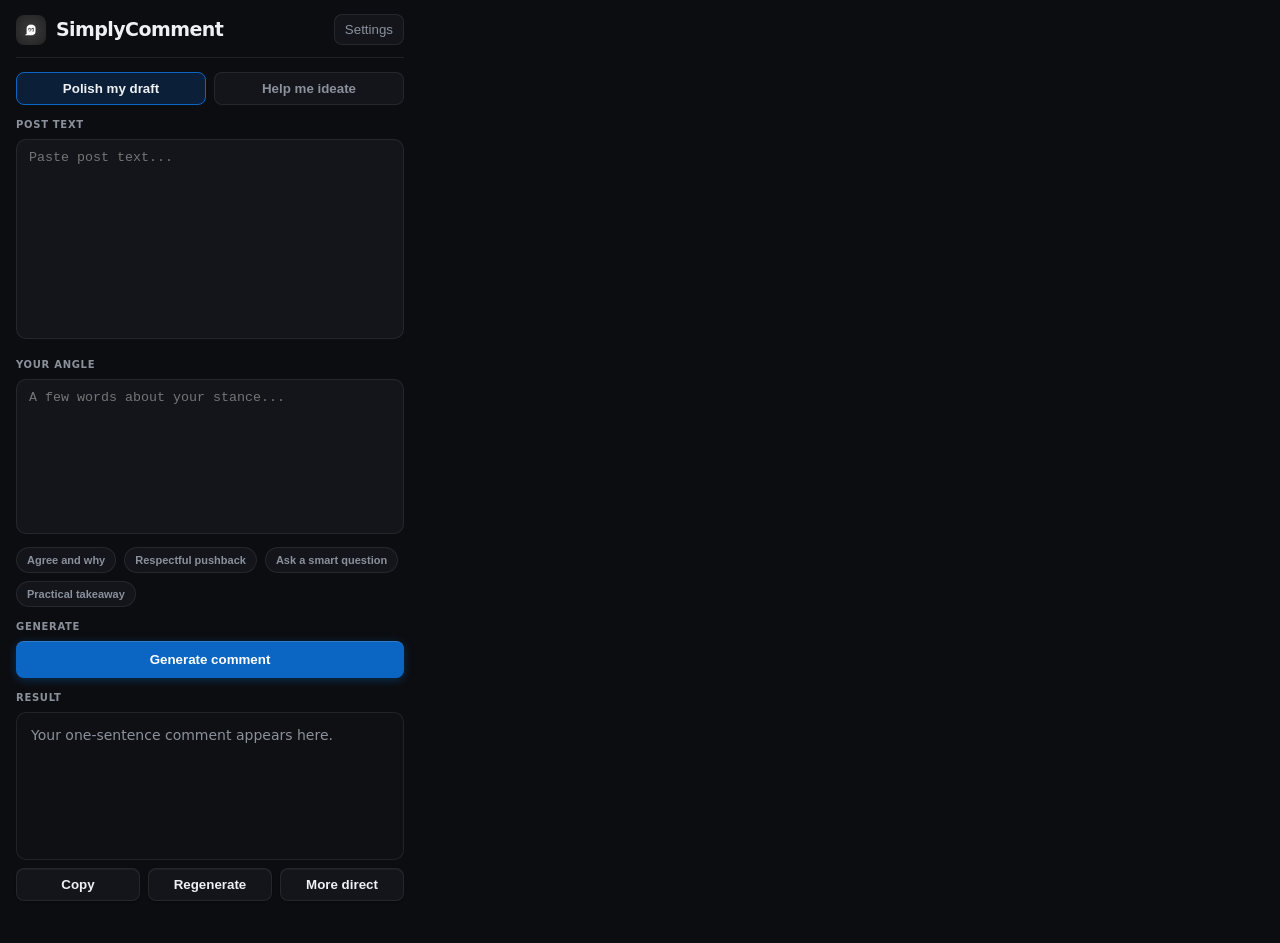
==== popup.html @ b27026e4 "Made a new linkedin extension Useful for generating polished linkedin comments" ====
<!DOCTYPE html>
<html lang="en">
<head>
  <meta charset="utf-8" />
  <meta name="viewport" content="width=device-width, initial-scale=1" />
  <title>SimplyComment</title>
  <style>
    *, *::before, *::after { box-sizing: border-box; margin: 0; padding: 0; }
    :root {
      --bg: #0c0d10;
      --surface: #13151a;
      --surface-inset: #0f1014;
      --border-subtle: rgba(255, 255, 255, 0.08);
      --border-hover: #363a46;
      --text: #eef0f4;
      --muted: #8b919c;
      --accent: #0a66c2;
      --accent-hover: #004182;
      --accent-muted: rgba(10, 102, 194, 0.22);
      --shadow-cta: 0 1px 0 rgba(255, 255, 255, 0.14) inset, 0 2px 10px rgba(10, 102, 194, 0.38);
      --shadow-cta-raised: 0 1px 0 rgba(255, 255, 255, 0.2) inset, 0 8px 18px rgba(10, 102, 194, 0.32), 0 2px 0 rgba(0, 0, 0, 0.3);
      --shadow-btn: 0 1px 0 rgba(255, 255, 255, 0.04) inset, 0 1px 2px rgba(0, 0, 0, 0.32);
      --ease: cubic-bezier(0.22, 1, 0.36, 1);
      --success: #5ecf9a;
      --error: #e0706e;
      --radius: 10px;
      --radius-sm: 8px;
    }
    body {
      width: 420px;
      padding: 14px 16px 16px;
      background: var(--bg);
      color: var(--text);
      font: 13px/1.5 system-ui, -apple-system, "Segoe UI", sans-serif;
      -webkit-font-smoothing: antialiased;
      overflow-y: auto;
      scrollbar-width: none;
    }
    body::-webkit-scrollbar { width: 0; height: 0; display: none; }
    .header {
      display: flex;
      justify-content: space-between;
      align-items: center;
      margin-bottom: 14px;
      padding-bottom: 12px;
      border-bottom: 1px solid var(--border-subtle);
    }
    .brand { display: flex; align-items: center; gap: 10px; }
    .brand img { width: 30px; height: 30px; border-radius: 8px; }
    .brand h1 { font-size: 19px; letter-spacing: -0.03em; }
    .settings-btn {
      border: 1px solid var(--border-subtle);
      border-radius: var(--radius-sm);
      background: var(--surface);
      color: var(--muted);
      padding: 7px 10px;
      cursor: pointer;
    }
    .settings-btn:hover { color: var(--text); border-color: var(--border-hover); }
    .mode-switch, .actions-row, .chip-row { display: flex; gap: 8px; }
    .mode-switch { margin-bottom: 12px; }
    .mode-btn, .chip, .secondary {
      border: 1px solid var(--border-subtle);
      border-radius: var(--radius-sm);
      background: var(--surface);
      color: var(--muted);
      padding: 8px 10px;
      font-weight: 600;
      cursor: pointer;
      transition: all .28s var(--ease);
    }
    .mode-btn { flex: 1; }
    .mode-btn--active { color: var(--text); border-color: var(--accent); background: var(--accent-muted); }
    .chip-row { margin-top: 8px; flex-wrap: wrap; }
    .chip { font-size: 11px; padding: 6px 10px; border-radius: 999px; }
    label {
      display: block; margin: 12px 0 7px;
      color: var(--muted); font-size: 10px; font-weight: 700; letter-spacing: .07em; text-transform: uppercase;
    }
    textarea {
      width: 100%; border: 1px solid var(--border-subtle); border-radius: var(--radius);
      background: var(--surface); color: var(--text); padding: 10px 12px; resize: none; outline: none;
    }
    textarea:focus { border-color: var(--accent); box-shadow: 0 0 0 1px var(--accent-muted); }
    #postText {
      height: 200px;
      scrollbar-width: thin;
      scrollbar-color: #2a2d36 transparent;
    }
    #postText::-webkit-scrollbar { width: 7px; }
    #postText::-webkit-scrollbar-track { background: transparent; }
    #postText::-webkit-scrollbar-thumb {
      background: #2a2d36;
      border-radius: 8px;
      border: 1px solid rgba(0, 0, 0, 0.2);
    }
    #postText::-webkit-scrollbar-thumb:hover { background: #353946; }
    #gist { min-height: 155px; }
    #outputCard {
      min-height: 148px; border: 1px solid var(--border-subtle); border-radius: var(--radius);
      background: var(--surface-inset); padding: 12px 14px; font-size: 14px; line-height: 1.55; white-space: pre-wrap;
    }
    #outputCard.empty { color: var(--muted); }
    .primary {
      width: 100%; border: none; border-radius: var(--radius-sm);
      background: var(--accent); color: #fff; font-weight: 700; padding: 11px 14px; cursor: pointer;
      box-shadow: var(--shadow-cta); transform: translateY(0); transition: all .32s var(--ease);
    }
    .primary:hover { background: var(--accent-hover); transform: translateY(-2px); box-shadow: var(--shadow-cta-raised); }
    .actions-row { margin-top: 8px; }
    .secondary { flex: 1; color: var(--text); box-shadow: var(--shadow-btn); transform: translateY(0); }
    .secondary:hover { border-color: var(--border-hover); transform: translateY(-2px); }
    .status { min-height: 18px; margin-top: 8px; text-align: center; font-size: 12px; }
    .status.success { color: var(--success); }
    .status.error { color: var(--error); }
    .hide { display: none; }
  </style>
</head>
<body>
  <div class="header">
    <div class="brand">
      <img src="icon48.png" alt="" />
      <h1>SimplyComment</h1>
    </div>
    <button class="settings-btn" id="openSettings">Settings</button>
  </div>

  <div class="mode-switch">
    <button class="mode-btn mode-btn--active" data-mode="polish">Polish my draft</button>
    <button class="mode-btn" data-mode="ideate">Help me ideate</button>
  </div>

  <label for="postText">Post text</label>
  <textarea id="postText" placeholder="Paste post text..."></textarea>

  <div id="angleWrap">
    <label for="gist">Your angle</label>
    <textarea id="gist" placeholder="A few words about your stance..."></textarea>
    <div class="chip-row">
      <button class="chip" data-chip="I agree, because">Agree and why</button>
      <button class="chip" data-chip="I respectfully disagree, because">Respectful pushback</button>
      <button class="chip" data-chip="Curious what you think about">Ask a smart question</button>
      <button class="chip" data-chip="One practical takeaway is">Practical takeaway</button>
    </div>
  </div>

  <label>Generate</label>
  <button class="primary" id="generate">Generate comment</button>

  <label>Result</label>
  <div id="outputCard" class="empty">Your one-sentence comment appears here.</div>
  <div class="actions-row">
    <button class="secondary" id="copyOutput">Copy</button>
    <button class="secondary" id="regenerate">Regenerate</button>
    <button class="secondary" id="moreDirect">More direct</button>
  </div>
  <div id="status" class="status"></div>

  <script src="popup.js"></script>
</body>
</html>
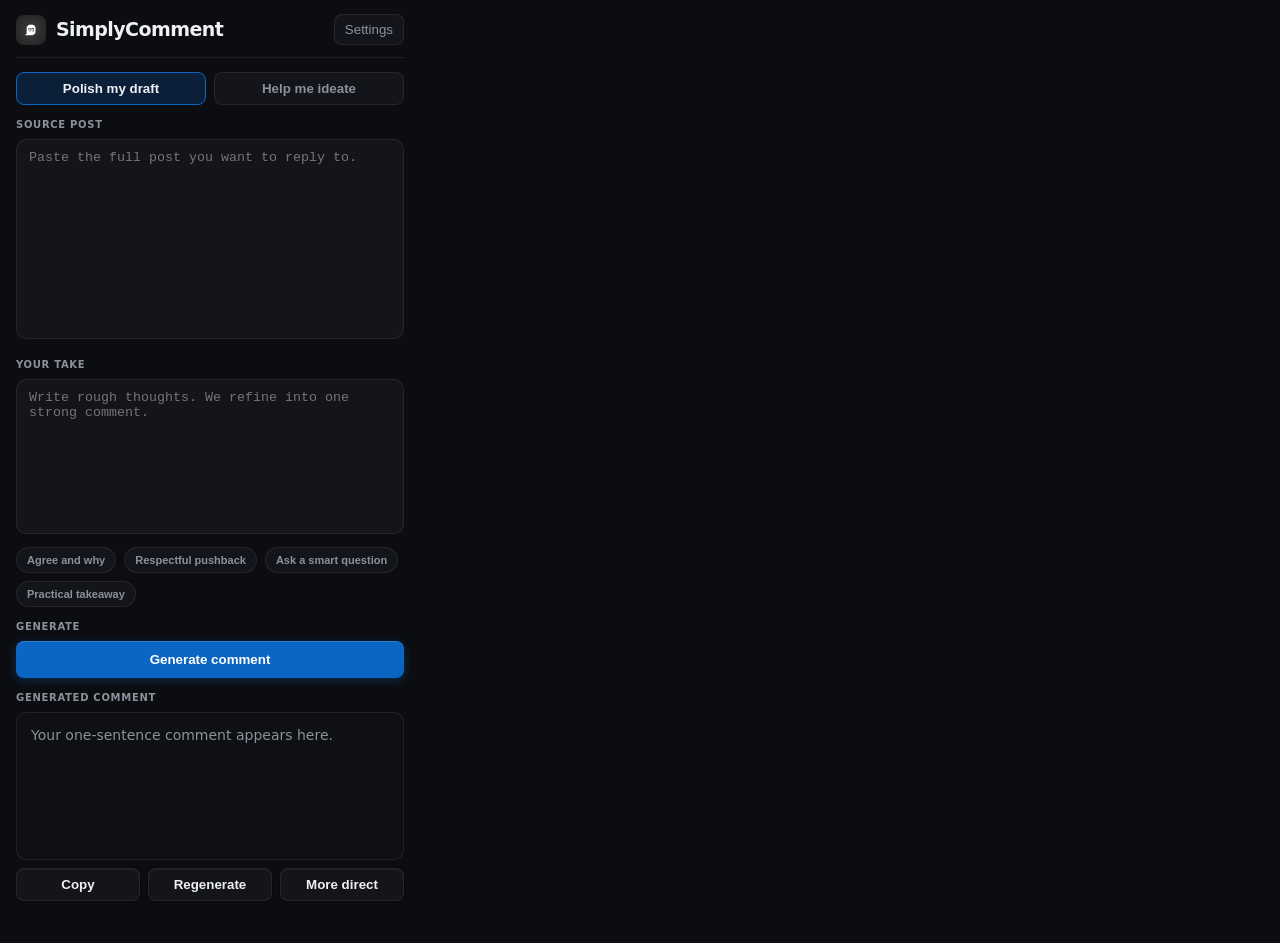
==== commit eca02850: "Add website branding and Tally feedback links, ship overlay and settings updates. Co-authored-by: Cu" ====
--- a/popup.html
+++ b/popup.html
@@ -130,12 +130,12 @@
     <button class="mode-btn" data-mode="ideate">Help me ideate</button>
   </div>
 
-  <label for="postText">Post text</label>
-  <textarea id="postText" placeholder="Paste post text..."></textarea>
+  <label for="postText">Source post</label>
+  <textarea id="postText" placeholder="Paste the full post you want to reply to."></textarea>
 
   <div id="angleWrap">
-    <label for="gist">Your angle</label>
-    <textarea id="gist" placeholder="A few words about your stance..."></textarea>
+    <label for="gist">Your take</label>
+    <textarea id="gist" placeholder="Write rough thoughts. We refine into one strong comment."></textarea>
     <div class="chip-row">
       <button class="chip" data-chip="I agree, because">Agree and why</button>
       <button class="chip" data-chip="I respectfully disagree, because">Respectful pushback</button>
@@ -147,7 +147,7 @@
   <label>Generate</label>
   <button class="primary" id="generate">Generate comment</button>
 
-  <label>Result</label>
+  <label>Generated comment</label>
   <div id="outputCard" class="empty">Your one-sentence comment appears here.</div>
   <div class="actions-row">
     <button class="secondary" id="copyOutput">Copy</button>
